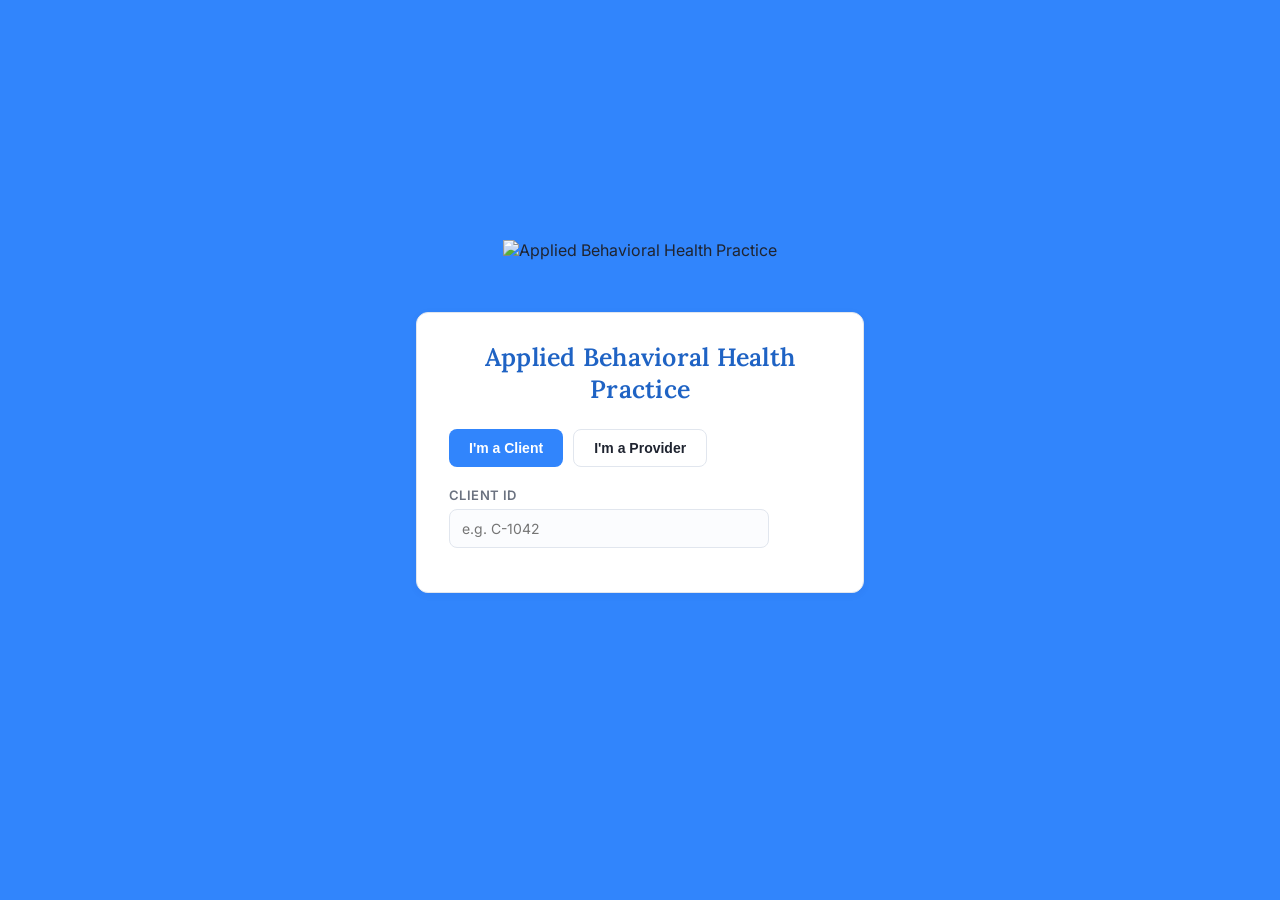
==== index.html @ 0327076f "Add root index.html redirecting to login.html" ====
<!DOCTYPE html>
<html lang="en">
<head>
<meta charset="UTF-8">
<meta http-equiv="refresh" content="0; url=login.html">
<title>Applied Behavioral Health Practice</title>
</head>
<body>
<p>Redirecting to <a href="login.html">login</a>...</p>
<script>window.location.replace("login.html");</script>
</body>
</html>
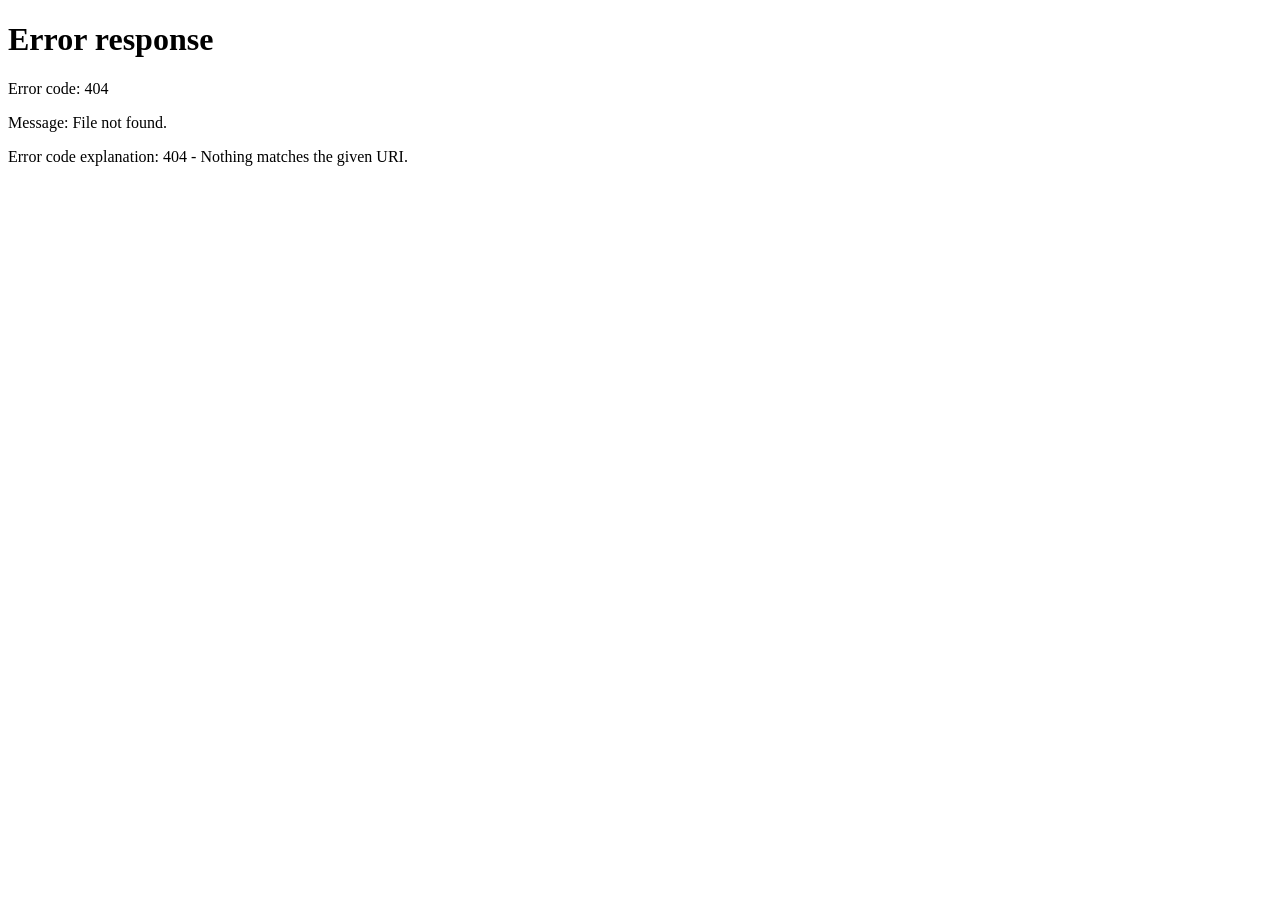
==== commit 33eb27e1: "Update redirect to new login URL" ====
--- a/index.html
+++ b/index.html
@@ -2,11 +2,11 @@
 <html lang="en">
 <head>
 <meta charset="UTF-8">
-<meta http-equiv="refresh" content="0; url=login.html">
+<meta http-equiv="refresh" content="0; url=/login">
 <title>Applied Behavioral Health Practice</title>
 </head>
 <body>
-<p>Redirecting to <a href="login.html">login</a>...</p>
-<script>window.location.replace("login.html");</script>
+<p>Redirecting to <a href="/login">login</a>...</p>
+<script>window.location.replace("/login");</script>
 </body>
 </html>
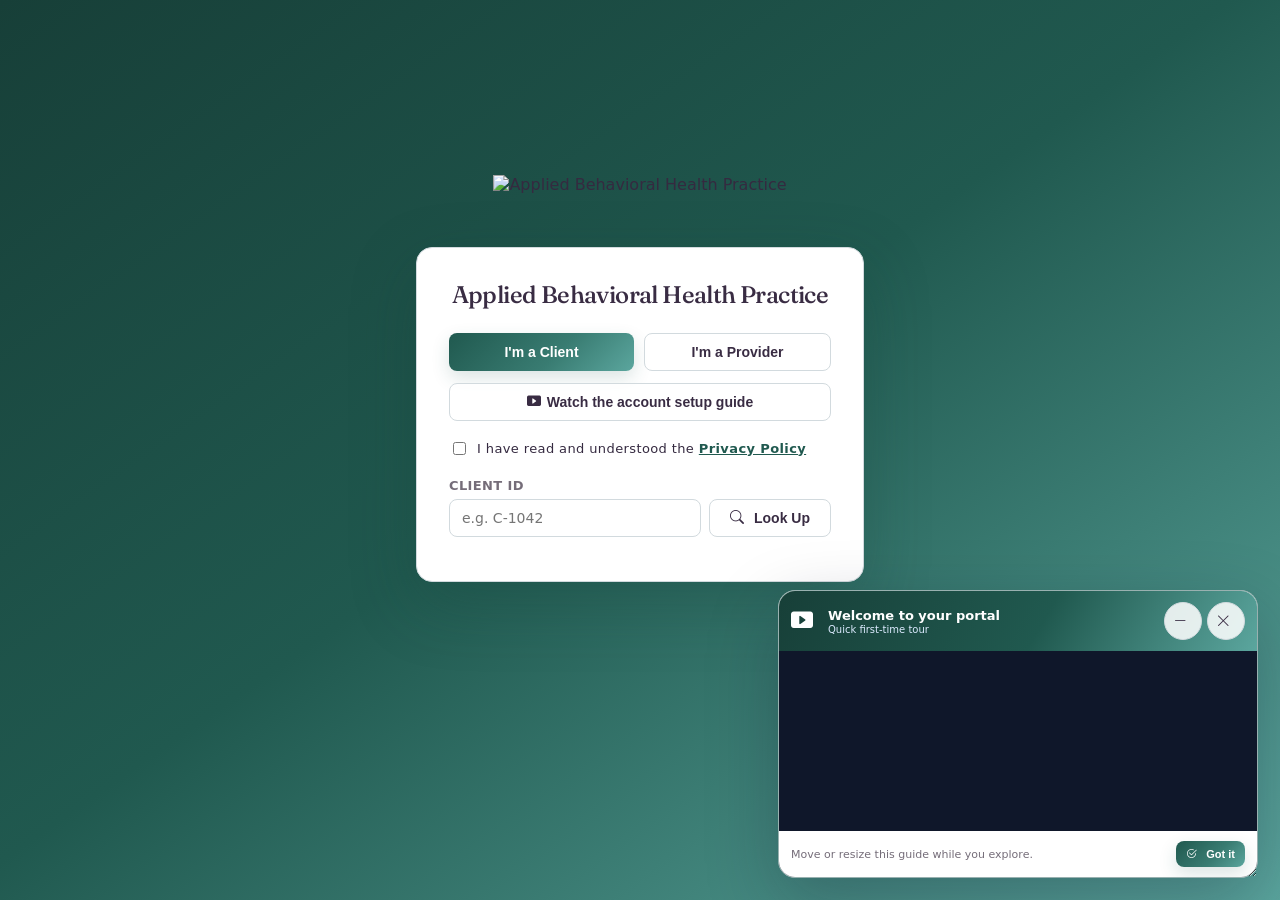
==== commit 9ce31edc: "Redirect portal root to login" ====
--- a/index.html
+++ b/index.html
@@ -1,12 +1,20 @@
-<!DOCTYPE html>
+<!doctype html>
 <html lang="en">
 <head>
-<meta charset="UTF-8">
-<meta http-equiv="refresh" content="0; url=/login">
-<title>Applied Behavioral Health Practice</title>
+  <meta charset="utf-8">
+  <meta name="viewport" content="width=device-width,initial-scale=1">
+  <meta http-equiv="refresh" content="0;url=login.html">
+  <title>Opening portal login…</title>
+  <script>
+    (() => {
+      const target = new URL("login.html", window.location.href);
+      target.search = window.location.search;
+      target.hash = window.location.hash;
+      window.location.replace(target.href);
+    })();
+  </script>
 </head>
 <body>
-<p>Redirecting to <a href="/login">login</a>...</p>
-<script>window.location.replace("/login");</script>
+  <p>Opening the <a href="login.html">portal login</a>…</p>
 </body>
 </html>
